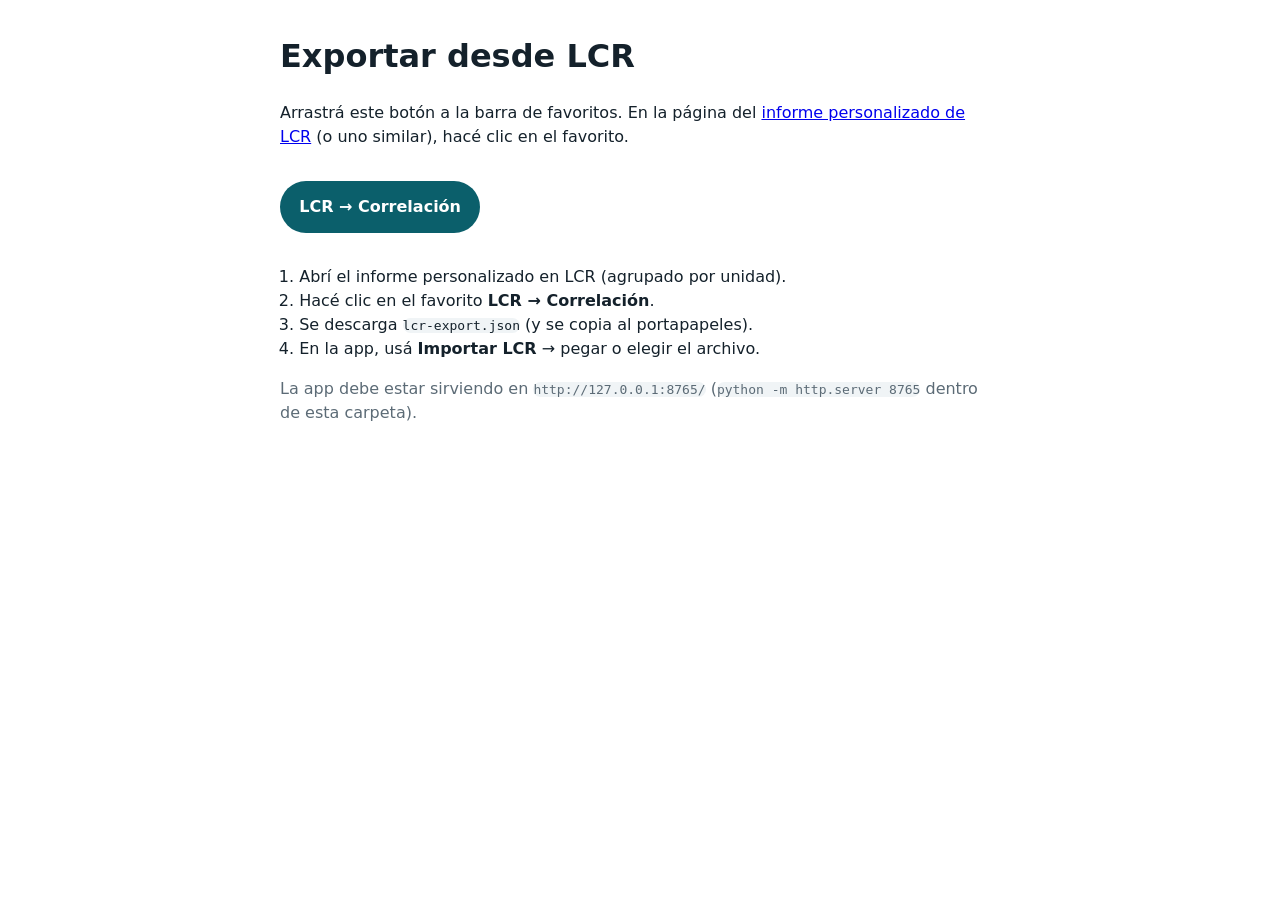
==== bookmarklet.html @ 2c2efa7f "Publicar Correlacion Distrito como sitio estatico para GitHub Pages. Co-authored-by: Cursor <cursora" ====
<!DOCTYPE html>
<html lang="es">
<head>
  <meta charset="UTF-8" />
  <meta name="viewport" content="width=device-width, initial-scale=1" />
  <title>Bookmarklet LCR → Correlación</title>
  <style>
    body {
      font-family: "Segoe UI", system-ui, sans-serif;
      max-width: 720px;
      margin: 2rem auto;
      padding: 0 1rem;
      line-height: 1.5;
      color: #14212b;
    }
    a.bookmarklet {
      display: inline-block;
      margin: 1rem 0;
      padding: 0.85rem 1.2rem;
      background: #0b5f6b;
      color: white;
      text-decoration: none;
      border-radius: 999px;
      font-weight: 700;
    }
    code, pre {
      background: #f0f4f6;
      border-radius: 8px;
    }
    pre { padding: 0.85rem; overflow: auto; font-size: 0.8rem; }
    ol { padding-left: 1.2rem; }
    .note { color: #5c6b76; }
  </style>
</head>
<body>
  <h1>Exportar desde LCR</h1>
  <p>
    Arrastrá este botón a la barra de favoritos. En la página del
    <a href="https://lcr.churchofjesuschrist.org/mlt/report/create-a-report/custom-reports-details/89b9829a-b2ba-4a3b-a6e2-fdfc1f4400cd">informe personalizado de LCR</a>
    (o uno similar), hacé clic en el favorito.
  </p>
  <p>
    <a class="bookmarklet" id="bm" href="#">LCR → Correlación</a>
  </p>
  <ol>
    <li>Abrí el informe personalizado en LCR (agrupado por unidad).</li>
    <li>Hacé clic en el favorito <strong>LCR → Correlación</strong>.</li>
    <li>Se descarga <code>lcr-export.json</code> (y se copia al portapapeles).</li>
    <li>En la app, usá <strong>Importar LCR</strong> → pegar o elegir el archivo.</li>
  </ol>
  <p class="note">
    La app debe estar sirviendo en <code>http://127.0.0.1:8765/</code>
    (<code>python -m http.server 8765</code> dentro de esta carpeta).
  </p>
  <script>
    fetch("lcr-bookmarklet.js")
      .then((r) => r.text())
      .then((code) => {
        const href = "javascript:" + encodeURIComponent(code);
        document.getElementById("bm").href = href;
      });
  </script>
</body>
</html>
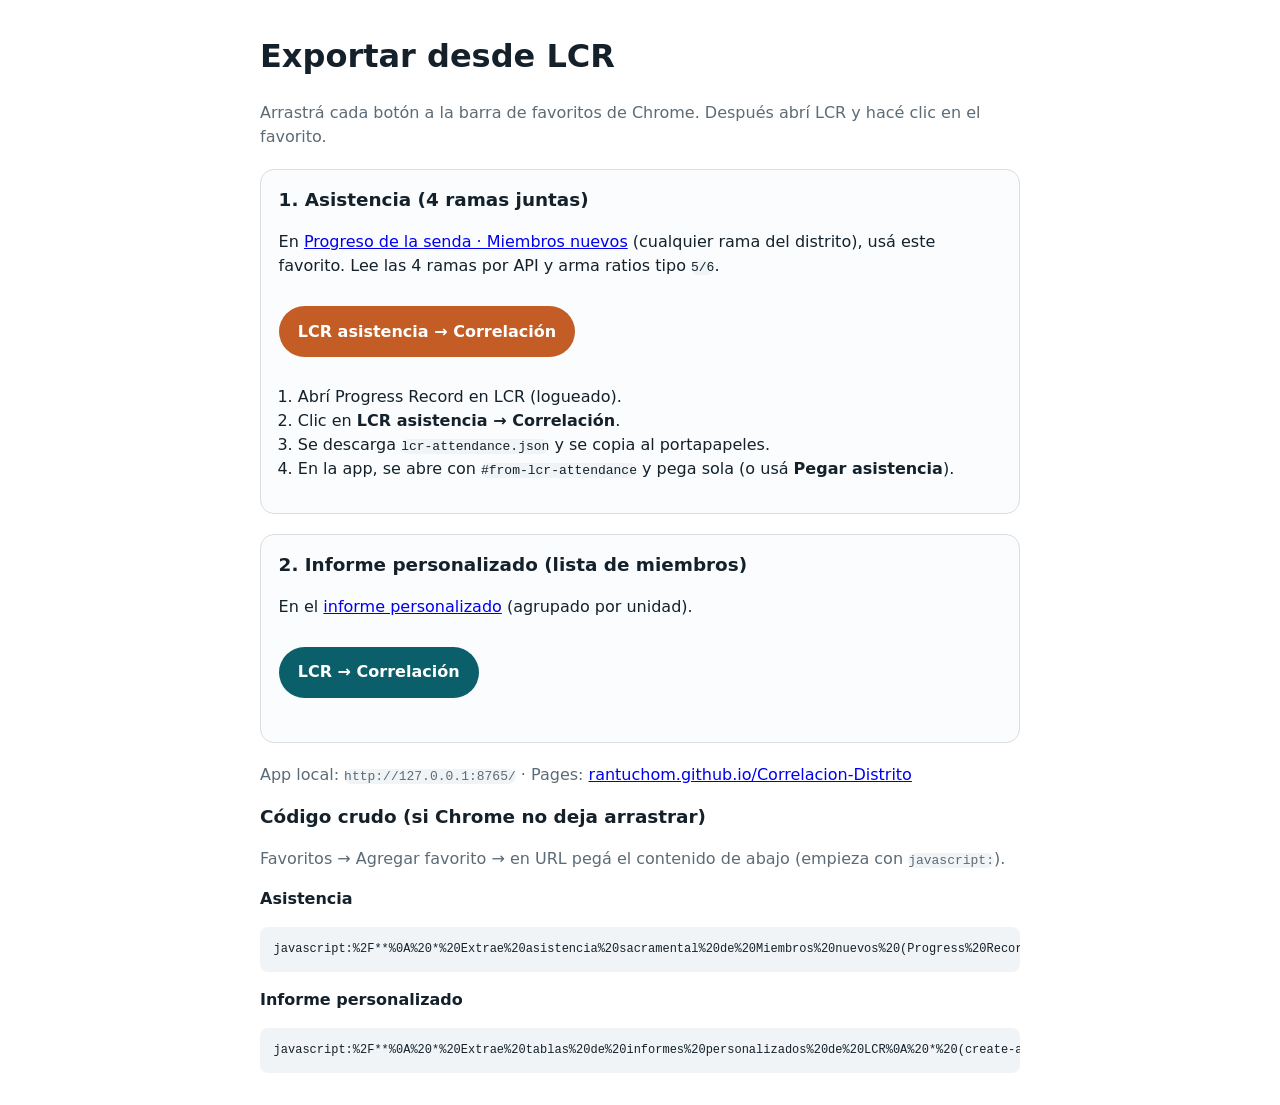
==== commit e79c23ed: "Bookmarklet de asistencia Progress Record (4 ramas) e import en la app. Co-authored-by: Cursor <curs" ====
--- a/bookmarklet.html
+++ b/bookmarklet.html
@@ -3,11 +3,11 @@
 <head>
   <meta charset="UTF-8" />
   <meta name="viewport" content="width=device-width, initial-scale=1" />
-  <title>Bookmarklet LCR → Correlación</title>
+  <title>Bookmarklets LCR → Correlación</title>
   <style>
     body {
       font-family: "Segoe UI", system-ui, sans-serif;
-      max-width: 720px;
+      max-width: 760px;
       margin: 2rem auto;
       padding: 0 1rem;
       line-height: 1.5;
@@ -15,7 +15,7 @@
     }
     a.bookmarklet {
       display: inline-block;
-      margin: 1rem 0;
+      margin: 0.75rem 0.5rem 0.75rem 0;
       padding: 0.85rem 1.2rem;
       background: #0b5f6b;
       color: white;
@@ -23,42 +23,84 @@
       border-radius: 999px;
       font-weight: 700;
     }
+    a.bookmarklet--alt { background: #c45c26; }
     code, pre {
       background: #f0f4f6;
       border-radius: 8px;
     }
-    pre { padding: 0.85rem; overflow: auto; font-size: 0.8rem; }
+    pre { padding: 0.85rem; overflow: auto; font-size: 0.75rem; max-height: 220px; }
     ol { padding-left: 1.2rem; }
     .note { color: #5c6b76; }
+    .card {
+      border: 1px solid #d7dee4;
+      border-radius: 14px;
+      padding: 1rem 1.1rem;
+      margin: 1.25rem 0;
+      background: #fafcfd;
+    }
+    h2 { font-size: 1.15rem; margin: 0 0 0.5rem; }
   </style>
 </head>
 <body>
   <h1>Exportar desde LCR</h1>
-  <p>
-    Arrastrá este botón a la barra de favoritos. En la página del
-    <a href="https://lcr.churchofjesuschrist.org/mlt/report/create-a-report/custom-reports-details/89b9829a-b2ba-4a3b-a6e2-fdfc1f4400cd">informe personalizado de LCR</a>
-    (o uno similar), hacé clic en el favorito.
+  <p class="note">
+    Arrastrá cada botón a la barra de favoritos de Chrome. Después abrí LCR y hacé clic en el favorito.
   </p>
-  <p>
-    <a class="bookmarklet" id="bm" href="#">LCR → Correlación</a>
+
+  <div class="card">
+    <h2>1. Asistencia (4 ramas juntas)</h2>
+    <p>
+      En
+      <a href="https://lcr.churchofjesuschrist.org/one-work/progress-record?lang=spa&tab=recentConverts">Progreso de la senda · Miembros nuevos</a>
+      (cualquier rama del distrito), usá este favorito. Lee las 4 ramas por API y arma ratios tipo <code>5/6</code>.
+    </p>
+    <p>
+      <a class="bookmarklet bookmarklet--alt" id="bmAtt" href="#">LCR asistencia → Correlación</a>
+    </p>
+    <ol>
+      <li>Abrí Progress Record en LCR (logueado).</li>
+      <li>Clic en <strong>LCR asistencia → Correlación</strong>.</li>
+      <li>Se descarga <code>lcr-attendance.json</code> y se copia al portapapeles.</li>
+      <li>En la app, se abre con <code>#from-lcr-attendance</code> y pega sola (o usá <strong>Pegar asistencia</strong>).</li>
+    </ol>
+  </div>
+
+  <div class="card">
+    <h2>2. Informe personalizado (lista de miembros)</h2>
+    <p>
+      En el
+      <a href="https://lcr.churchofjesuschrist.org/mlt/report/create-a-report/custom-reports-details/89b9829a-b2ba-4a3b-a6e2-fdfc1f4400cd">informe personalizado</a>
+      (agrupado por unidad).
+    </p>
+    <p>
+      <a class="bookmarklet" id="bm" href="#">LCR → Correlación</a>
+    </p>
+  </div>
+
+  <p class="note">
+    App local: <code>http://127.0.0.1:8765/</code> · Pages:
+    <a href="https://rantuchom.github.io/Correlacion-Distrito/">rantuchom.github.io/Correlacion-Distrito</a>
   </p>
-  <ol>
-    <li>Abrí el informe personalizado en LCR (agrupado por unidad).</li>
-    <li>Hacé clic en el favorito <strong>LCR → Correlación</strong>.</li>
-    <li>Se descarga <code>lcr-export.json</code> (y se copia al portapapeles).</li>
-    <li>En la app, usá <strong>Importar LCR</strong> → pegar o elegir el archivo.</li>
-  </ol>
-  <p class="note">
-    La app debe estar sirviendo en <code>http://127.0.0.1:8765/</code>
-    (<code>python -m http.server 8765</code> dentro de esta carpeta).
-  </p>
+
+  <h2>Código crudo (si Chrome no deja arrastrar)</h2>
+  <p class="note">Favoritos → Agregar favorito → en URL pegá el contenido de abajo (empieza con <code>javascript:</code>).</p>
+  <p><strong>Asistencia</strong></p>
+  <pre id="rawAtt">Cargando…</pre>
+  <p><strong>Informe personalizado</strong></p>
+  <pre id="rawReport">Cargando…</pre>
+
   <script>
-    fetch("lcr-bookmarklet.js")
-      .then((r) => r.text())
-      .then((code) => {
-        const href = "javascript:" + encodeURIComponent(code);
-        document.getElementById("bm").href = href;
-      });
+    function wire(file, linkId, preId) {
+      return fetch(file)
+        .then((r) => r.text())
+        .then((code) => {
+          const href = "javascript:" + encodeURIComponent(code);
+          document.getElementById(linkId).href = href;
+          document.getElementById(preId).textContent = href;
+        });
+    }
+    wire("lcr-attendance-bookmarklet.js", "bmAtt", "rawAtt");
+    wire("lcr-bookmarklet.js", "bm", "rawReport");
   </script>
 </body>
 </html>
